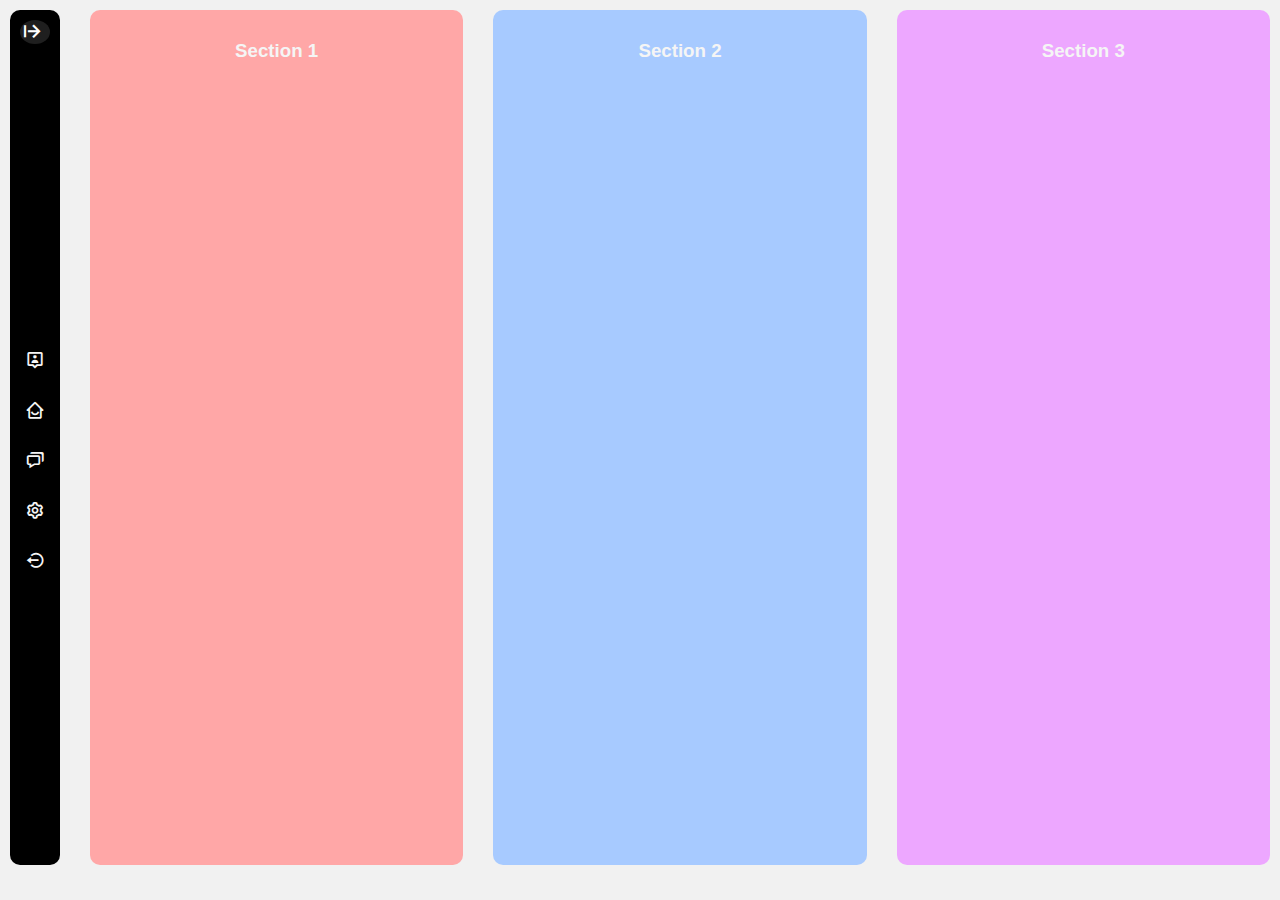
==== SliderMenu3/index.html @ b38c7113 "First commit" ====
<!DOCTYPE html>
<html lang="en">
<head>
    <meta charset="UTF-8">
    <meta name="viewport" content="width=device-width, initial-scale=1.0">
    <title>Slide Menu 3</title>
    <link rel="stylesheet" href="style.css">
    <link href='https://unpkg.com/boxicons@2.1.4/css/boxicons.min.css' rel='stylesheet'>
</head>
<body>

    <!-- Main Container -->

    <main class="main-container">

        <!-- Navbar -->

        <section class="containerNavbar">
            <nav class="navbar1">
                <i class='bx bx-arrow-from-left'></i>
                <ul>
                    <li>
                        <a class="link-item" href="#"><i class='bx bx-user-pin' ></i></i></a>
                    </li>
                    <li>
                        <a class="link-item" href="#"><i class='bx bx-home-smile'></i></a>
                    </li>
                    <li>
                        <a class="link-item" href="#"><i class='bx bx-chat' ></i></i></a>
                    </li>
                    <li>
                        <a class="link-item" href="#"><i class='bx bx-cog' ></i></a>
                    </li>
                    <li>
                        <a class="link-item" href="#"><i class='bx bx-log-out-circle' ></i></a>
                    </li>
                </ul>
            </nav>

            <nav class="navbar2">
                <i class='bx bx-arrow-from-right'></i>
                <ul>
                    <li>
                        <a class="link-item" href="#">Perfil<i class='bx bx-user-pin' ></i></i></a>
                    </li>
                    <li>
                        <a class="link-item" href="#">Inicio<i class='bx bx-home-smile'></i></a>
                    </li>
                    <li>
                        <a class="link-item" href="#">Mensages<i class='bx bx-chat' ></i></i></a>
                    </li>
                    <li>
                        <a class="link-item" href="#">Configuración<i class='bx bx-cog' ></i></a>
                    </li>
                    <li>
                        <a class="link-item" href="#">Salir<i class='bx bx-log-out-circle' ></i></a>
                    </li>
                </ul>
            </nav>
        </section>

        <section class="section block1">
            <h3>Section 1</h3>
        </section>

        <section class="section block2">
            <h3>Section 2</h3>
        </section>

        <section class="section block3">
            <h3>Section 3</h3>
        </section>

    </main>

</body>
</html>
---- SliderMenu3/style.css ----
*{
    padding:0;
    margin:0;
    box-sizing: border-box;
}
body{

    background-color: #f1f1f1;
    font-family: Verdana, Geneva, Tahoma, sans-serif;
}

/* Main Container */

.main-container{
    width:auto;
    height: 95vh;
    display: flex;
    flex-direction: row;
    justify-content: center;
    align-items: center;
    gap:30px;
    margin: 10px ;
    overflow: hidden;
}
.main-container .containerNavbar{
    width: auto;
    height: 100%;
    position: relative;
}

/* Menu Navbar1 */

.main-container .containerNavbar .navbar1{
    width:auto;
    height:100%;
    cursor: pointer;
    position: absolute;
    top:0;
    left:0;
    display:flex;
    flex-direction: column;
    background-color: #000000;
    border-radius: 10px;
    color: #ffffff;
    transition: opacity 0s ease-in-out,
}

.main-container .containerNavbar .navbar1 i.bx-arrow-from-left{
    width:auto;
    height:auto;
    cursor: pointer;
    background-color: #1f1f1f;
    border-radius: 50%;
    font-size: 24px;
    color: #ffffff;
    cursor: pointer;
    margin:10px;
}
.main-container .containerNavbar:hover > .navbar1 i.bx-arrow-from-left{
    opacity: 0;
}
.main-container .containerNavbar .navbar1 ul{
    width:100%;
    height: 45%;
    display: flex;
    flex-direction: column;
    justify-content: center;
    align-items: center;
    margin: auto;
}
.main-container .containerNavbar .navbar1 ul{
    width:100%;
    height: 45%;
    display: flex;
    flex-direction: column;
    justify-content: center;
    align-items: center;
    margin: auto;
}
.main-container .containerNavbar .navbar1 ul li{
    width:100%;
    display: flex;
    list-style-type: none;
}
.main-container .containerNavbar .navbar1 ul li .link-item{
    width:100%;
    text-decoration: none;
    color: #f5f5f5;
    font-size:12px;
    padding:15px;
    display: flex;
    flex-direction: row-reverse;
    justify-content:flex-end;
    align-items: center;
    gap:30px;
    cursor: pointer;
}
.main-container .containerNavbar .navbar1 ul li .link-item i.bx{
    font-size:20px;
}

/* Menu Navbar2 */

.main-container .containerNavbar .navbar2{
    width:0;
    height: 100%;
    background-color: #000000;
    border-radius: 10px;
    display:flex;
    flex-direction: column;
    overflow: hidden;
    opacity: 0;
    visibility:hidden;
    transition: width 0.3s ease-in-out, opacity 0.3s ease-in-out, visibility 0.3s ease-in-out;
}
.main-container .containerNavbar .navbar2 i.bx-arrow-from-right:hover + .navbar,
.main-container .containerNavbar:hover > .navbar2{
    width:20vw;
    opacity: 1;
    visibility:visible;
}

.main-container .containerNavbar .navbar2 i.bx-arrow-from-right{
    width:auto;
    height:auto;
    background-color: #1f1f1f;
    place-self: self-end;
    border-radius: 50%;
    color: #ffffff;
    font-size: 24px;
    margin:10px;
    cursor: pointer;
}
.main-container .containerNavbar .navbar2 ul{
    width:100%;
    height: 45%;
    display: flex;
    flex-direction: column;
    justify-content: center;
    align-items: center;
    margin: auto;
    padding:0px 15px 0px 0px;
}
.main-container .containerNavbar .navbar2 ul li{
    width:100%;
    display: flex;
    list-style-type: none;
}
.main-container .containerNavbar .navbar2 ul li .link-item{
    width:100%;
    text-decoration: none;
    color: #f5f5f5;
    font-size:12px;
    padding:15px;
    display: flex;
    flex-direction: row-reverse;
    justify-content:flex-end;
    align-items: center;
    gap:30px;
    cursor: pointer;
    transition: 0.3s ease-in-out;
}
.main-container .containerNavbar .navbar2 ul li .link-item:hover{
    background-color: #292929;
}
.main-container .containerNavbar .navbar2 ul li .link-item i.bx{
    font-size:20px;
}







/* Others Sections */

.main-container .section{
    width: 100%;
    height: 100%;
    padding: 30px;
    color: #f5f5f5;
    border-radius: 10px;
    text-align: center;
}
.main-container .block1{
    background-color: #ffa7a7;
    transition:0.3s ease-in-out;
    margin-left: 50px;
}
.main-container .containerNavbar:hover ~ .block1{
    margin-left:0px;
}
.main-container .block2{
    background-color: #a7caff;
}
.main-container .block3{
    background-color: #eda7ff;
}
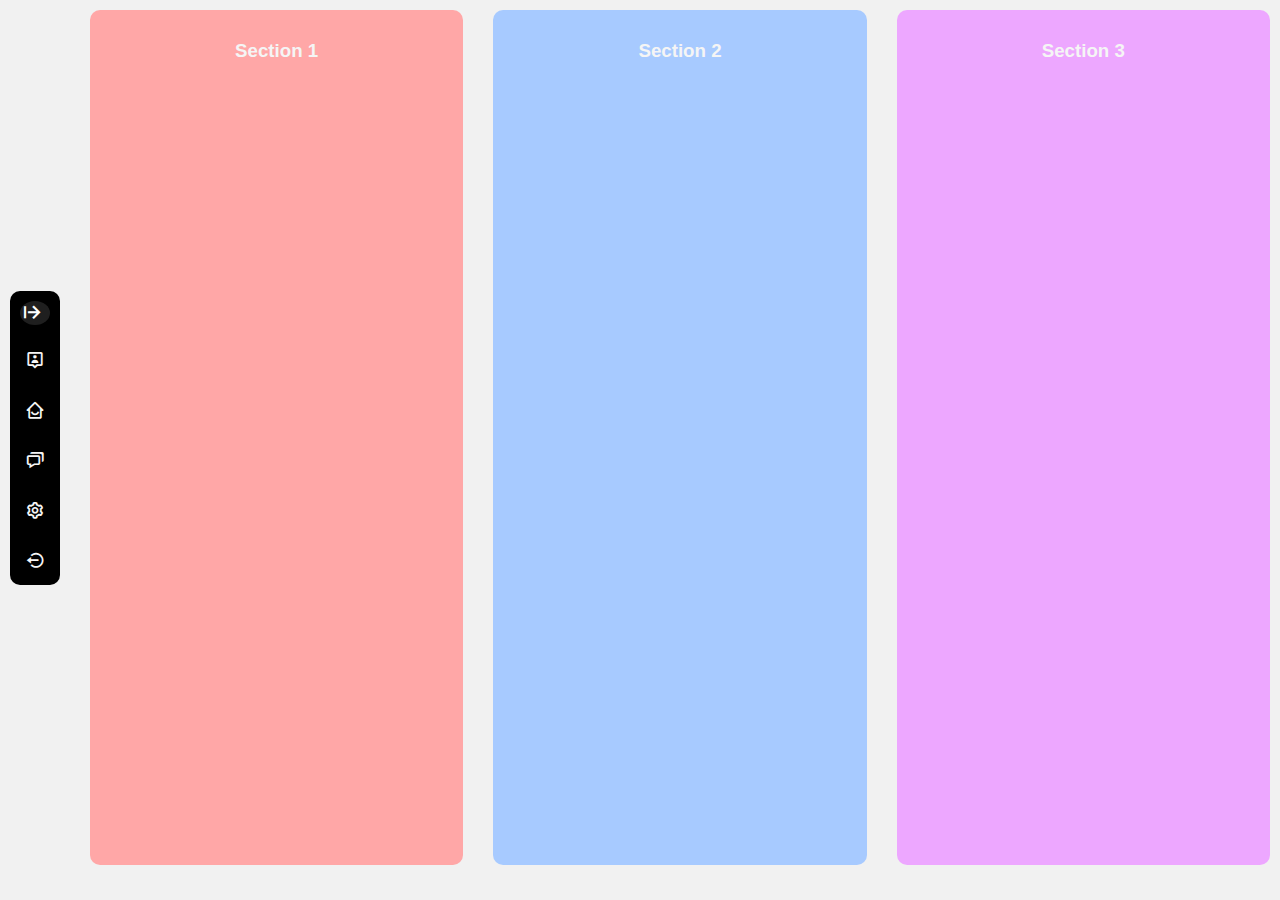
==== commit 25a070de: "First commit" ====
--- a/SliderMenu3/index.html
+++ b/SliderMenu3/index.html
@@ -15,49 +15,53 @@
 
         <!-- Navbar -->
 
-        <section class="containerNavbar">
-            <nav class="navbar1">
-                <i class='bx bx-arrow-from-left'></i>
-                <ul>
-                    <li>
-                        <a class="link-item" href="#"><i class='bx bx-user-pin' ></i></i></a>
-                    </li>
-                    <li>
-                        <a class="link-item" href="#"><i class='bx bx-home-smile'></i></a>
-                    </li>
-                    <li>
-                        <a class="link-item" href="#"><i class='bx bx-chat' ></i></i></a>
-                    </li>
-                    <li>
-                        <a class="link-item" href="#"><i class='bx bx-cog' ></i></a>
-                    </li>
-                    <li>
-                        <a class="link-item" href="#"><i class='bx bx-log-out-circle' ></i></a>
-                    </li>
-                </ul>
-            </nav>
+        <section class="menu-container">
+            <section class="containerNavbar">
+                <nav class="navbar1">
+                    <i class='bx bx-arrow-from-left'></i>
+                    <ul>
+                        <li>
+                            <a class="link-item" href="#"><i class='bx bx-user-pin' ></i></a>
+                        </li>
+                        <li>
+                            <a class="link-item" href="#"><i class='bx bx-home-smile'></i></a>
+                        </li>
+                        <li>
+                            <a class="link-item" href="#"><i class='bx bx-chat' ></i></a>
+                        </li>
+                        <li>
+                            <a class="link-item" href="#"><i class='bx bx-cog' ></i></a>
+                        </li>
+                        <li>
+                            <a class="link-item" href="#"><i class='bx bx-log-out-circle' ></i></a>
+                        </li>
+                    </ul>
+                </nav>
 
-            <nav class="navbar2">
-                <i class='bx bx-arrow-from-right'></i>
-                <ul>
-                    <li>
-                        <a class="link-item" href="#">Perfil<i class='bx bx-user-pin' ></i></i></a>
-                    </li>
-                    <li>
-                        <a class="link-item" href="#">Inicio<i class='bx bx-home-smile'></i></a>
-                    </li>
-                    <li>
-                        <a class="link-item" href="#">Mensages<i class='bx bx-chat' ></i></i></a>
-                    </li>
-                    <li>
-                        <a class="link-item" href="#">Configuración<i class='bx bx-cog' ></i></a>
-                    </li>
-                    <li>
-                        <a class="link-item" href="#">Salir<i class='bx bx-log-out-circle' ></i></a>
-                    </li>
-                </ul>
-            </nav>
+                <nav class="navbar2">
+                    <i class='bx bx-arrow-from-right'></i>
+                    <ul>
+                        <li>
+                            <a class="link-item" href="#">Perfil<i class='bx bx-user-pin' ></i></a>
+                        </li>
+                        <li>
+                            <a class="link-item" href="#">Inicio<i class='bx bx-home-smile'></i></a>
+                        </li>
+                        <li>
+                            <a class="link-item" href="#">Mensages<i class='bx bx-chat' ></i></a>
+                        </li>
+                        <li>
+                            <a class="link-item" href="#">Configuración<i class='bx bx-cog' ></i></a>
+                        </li>
+                        <li>
+                            <a class="link-item" href="#">Salir<i class='bx bx-log-out-circle' ></i></a>
+                        </li>
+                    </ul>
+                </nav>
+            </section>
+
         </section>
+
 
         <section class="section block1">
             <h3>Section 1</h3>
--- a/SliderMenu3/style.css
+++ b/SliderMenu3/style.css
@@ -37,6 +37,7 @@
     position: absolute;
     top:0;
     left:0;
+    overflow: hidden;
     display:flex;
     flex-direction: column;
     background-color: #000000;
@@ -44,7 +45,6 @@
     color: #ffffff;
     transition: opacity 0s ease-in-out,
 }
-
 .main-container .containerNavbar .navbar1 i.bx-arrow-from-left{
     width:auto;
     height:auto;
@@ -109,9 +109,12 @@
     display:flex;
     flex-direction: column;
     overflow: hidden;
+    border-radius: 10px;
     opacity: 0;
     visibility:hidden;
-    transition: width 0.3s ease-in-out, opacity 0.3s ease-in-out, visibility 0.3s ease-in-out;
+    transition: width 0.3s ease-in-out,
+                opacity 0.3s ease-in-out,
+                visibility 0.3s ease-in-out;
 }
 .main-container .containerNavbar .navbar2 i.bx-arrow-from-right:hover + .navbar,
 .main-container .containerNavbar:hover > .navbar2{
@@ -119,7 +122,6 @@
     opacity: 1;
     visibility:visible;
 }
-
 .main-container .containerNavbar .navbar2 i.bx-arrow-from-right{
     width:auto;
     height:auto;
@@ -167,12 +169,6 @@
     font-size:20px;
 }
 
-
-
-
-
-
-
 /* Others Sections */
 
 .main-container .section{
